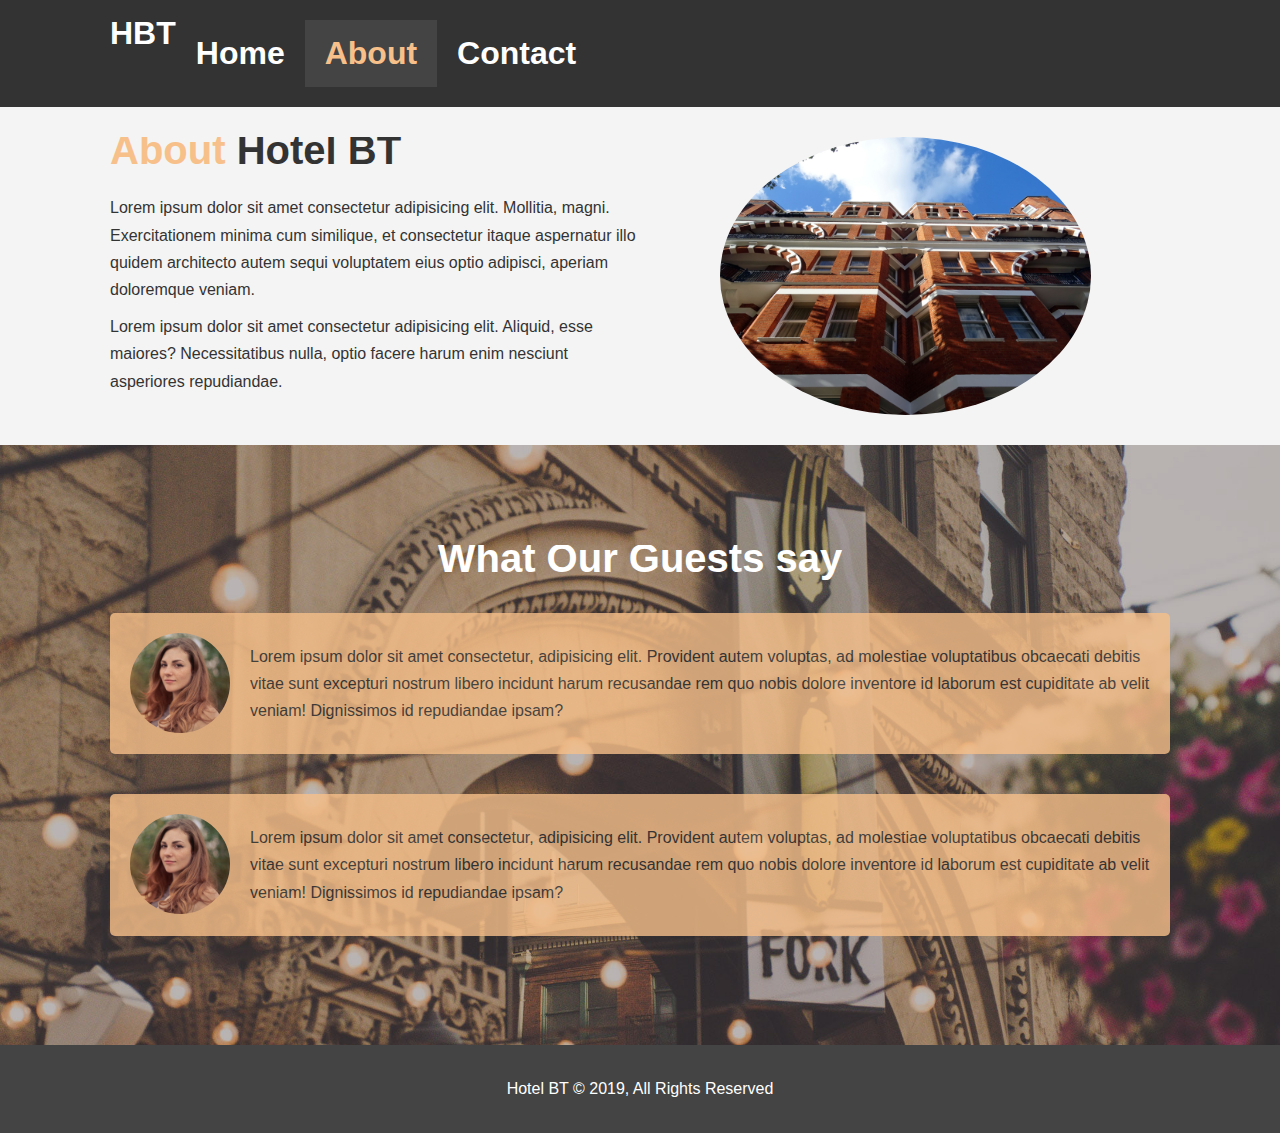
==== about.html @ 4e097f7a "another commit" ====
<!DOCTYPE html>
<html lang="en">
<head>
    <meta charset="UTF-8">
    <meta http-equiv="X-UA-Compatible" content="IE=edge">
    <meta name="description" content="Welcome to the best hotel in Boston Massachusetts ">
    <meta name="keywords" content="hotel, boston, new england hotel">
    <meta name="viewport" content="width=device-width, initial-scale=1.0">
    <link rel="stylesheet" href="./style.css">
    <title>Hotel BT | About  </title>
</head>
<body>
    <header>
        <nav id="navbar">
            <div class="container">
            <h1 class="logo"><a  href="./index.html">HBT</a><h1>
            <ul>
               <li><a href="./index.html">Home</a></li> 
               <li><a class="current" href="./about.html">About</a></li> 
               <li><a href="./contact.html">Contact</a></li> 
            </ul>
        </div>
        </nav>
        </header>

        <section id="about-info" class="bg-light py-3" >
            <div class="container">
                <div class="info-left">
                    <h1 class="l-heading"><span class= "text-primary">About</span> Hotel BT</h1>
                    <p>Lorem ipsum dolor sit amet consectetur adipisicing elit. Mollitia, magni. Exercitationem minima cum similique, et consectetur itaque aspernatur illo quidem architecto autem sequi voluptatem eius optio adipisci, aperiam doloremque veniam.
                    </p>
               <p>Lorem ipsum dolor sit amet consectetur adipisicing elit. Aliquid, esse maiores? Necessitatibus nulla, optio facere harum enim nesciunt asperiores repudiandae.</p>      
                </div>


                <div class="info-right">
                    <img src="./image_resources/photo-2.jpg" alt="hotel"
                </div>
            </div>
        </section>

        <div class="clr"></div>

        <section id="testimonials" class="py-3">
        <div class="container">
            <h2 class="l-heading">What Our Guests say</h2>
            <div class="testimonial bg-primary">
                <img src="./image_resources/person-1.jpg" alt="Mabel">
                <p>Lorem ipsum dolor sit amet consectetur, adipisicing elit. Provident autem voluptas, ad molestiae voluptatibus obcaecati debitis vitae sunt excepturi nostrum libero incidunt harum recusandae rem quo nobis dolore inventore id laborum est cupiditate ab velit veniam! Dignissimos id repudiandae ipsam?</p>
            </div>

              <div class="testimonial bg-primary">
                <img src="./image_resources/person-1.jpg" alt="Mitchelle">
                <p>Lorem ipsum dolor sit amet consectetur, adipisicing elit. Provident autem voluptas, ad molestiae voluptatibus obcaecati debitis vitae sunt excepturi nostrum libero incidunt harum recusandae rem quo nobis dolore inventore id laborum est cupiditate ab velit veniam! Dignissimos id repudiandae ipsam?</p>
            </div>
            


        </div>
        </section>








        



   
       
    
    <footer id="main-footer">
        <p>Hotel BT &copy; 2019, All Rights Reserved</p>
    </footer>






</body>
</html>
---- style.css ----
* {
    margin: 0;
    padding: 0;
    box-sizing: border-box;
}

body, html {
    font-family: 'Segoe UI', Tahoma, Geneva, Verdana, sans-serif;
    line-height: 1.7em;
}

a {
    color: #333;
    text-decoration: none;
}
h1, h2, h3 {
    padding-bottom: 20px;
}

p {
    margin: 10px 0;
}

.container {
    margin: auto;
    max-width: 1100px;
    overflow: auto ;
    padding: 0 20px;
}
#navbar {
    background-color: #333;
    color: #fff;
    overflow: auto;
}

#navbar  a {
     color: #fff;
}

#navbar h1 {
    float: left;
    padding-top: 20px;
}

#navbar ul {
    list-style: none;
    float: right;
}

#navbar ul li {
    float: left;
}

#navbar ul li a {
    display: block;
    padding: 20px;
    text-align: center;
}

#navbar ul li a:hover,
#navbar ul li a.current {
    background-color: #444;
    color: #f7c08a;
}

#showcase {
    background: url('./image_resources/showcase.jpg') no-repeat center center/cover;
    height: 600px;
}

#showcase .showcase-content {
    color: #fff;
    text-align: center;
    padding-top: 170px;
}

#showcase .showcase-content h1 {
    font-size: 60px;
    line-height: 1.2em;
}

#showcase .showcase-content h1 p {
    padding-bottom:20px;
    line-height: 1.7em;
}
.text-primary {
    color: #f7c08a;
}

.lead {
    font-size: 20px;
}

.btn {
    display: inline-block;
    font-size: 18px;
    color: white;
    background: #333;
    padding: 13px 20px;
    border: none;
    cursor: pointer;
}

.btn-light {
    background: #f4f4f4;
    color: #333;
}

.btn:hover {
    background: #f7c08a;
    color: #333;
}

#home-info {
    height: 400px;
}

#home-info .info-img {
    float: left;
    width: 50%;
    background: url('./image_resources/photo-1.jpg') no-repeat;
    min-height: 100%;
} 

#home-info .info-content {
    float: right;
    width: 50%;
    height: 100%;
    text-align: center;
    padding: 50px 30px;
    overflow: hidden ;
}

#home-info .info-content p {
    padding-bottom: 30px;
}

.bg-dark {
    background: #333;
    color: #fff;
}

.bg-light {
    background: #f4f4f4;
    color: #333;
}

.bg-primary {
    color: #333;
    background: #f7c08a;
}

.box {
    float: left;
    width: 33.3%;
    padding: 50px;
    text-align: center;
}
.box i {
    margin-bottom: 10px;
}

#main-footer {
    text-align: center;
    background: #444;
    color: #fff;
    padding: 20px;
}

.clr {
   clear: both; 
}

/* About Page */
#about-info .info-right{
    float: right;
    width: 50%;
    min-height: 100%;
}

#about-info .info-right img {
    width: 70%;
    display: block;
    margin: auto;
    border-radius: 50%;
}

#about-info .info-left {
    float: left;
    width: 50%;
    min-height: 100%;
}


#testimonials{
   height: 600px;
   background: url('./image_resources/test-bg.jpg') no-repeat center center/cover; 
   padding-top: 100px;
}


#testimonials  h2 {
    color: white;
    text-align:center ;
    padding-bottom: 40px;
}

#testimonials .testimonial {
    padding: 20px;
    margin-bottom: 40px;
    border-radius: 5px ;
    opacity: 0.8;
}

#testimonials .testimonial img {
    width: 100px;
    float: left;
    margin-right: 20px;
    border-radius:50% ;
}
/* padding */
.py-1 { padding: 10px 0;}
.py-2 { padding: 20px 0;}
.py-3 { padding: 30px 0;}

.l-heading {
    font-size: 40px;
}
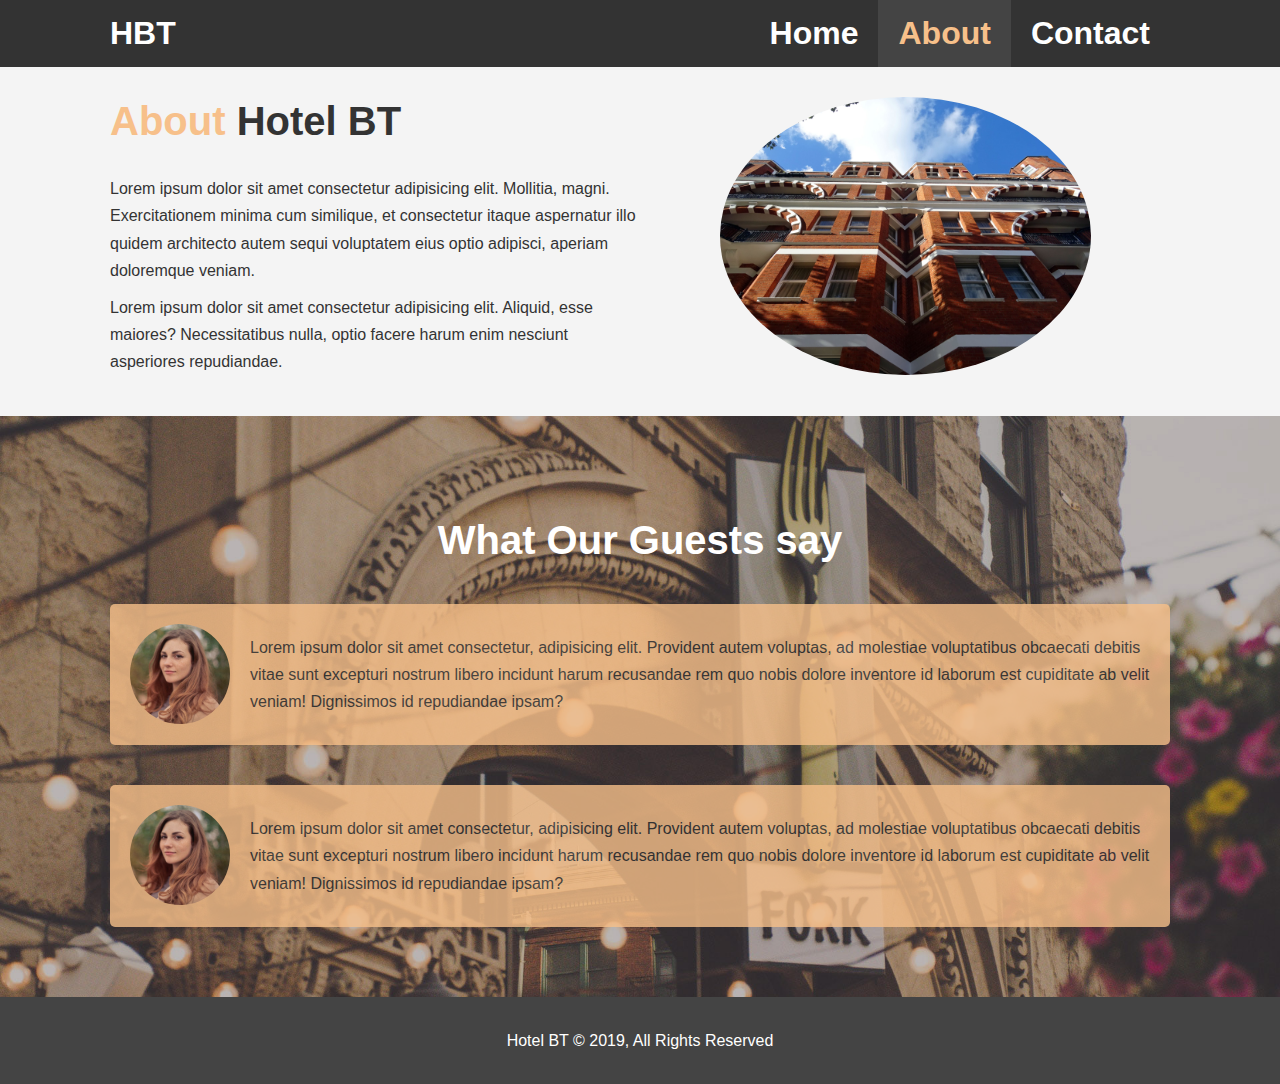
==== commit 541b7247: "another commit" ====
--- a/about.html
+++ b/about.html
@@ -7,6 +7,7 @@
     <meta name="keywords" content="hotel, boston, new england hotel">
     <meta name="viewport" content="width=device-width, initial-scale=1.0">
     <link rel="stylesheet" href="./style.css">
+     <link rel="stylesheet" media="screen and (max-width: 768px)" href="./mobile.css">
     <title>Hotel BT | About  </title>
 </head>
 <body>
@@ -57,21 +58,7 @@
 
 
         </div>
-        </section>
-
-
-
-
-
-
-
-
-        
-
-
-
-   
-       
+    </section>
     
     <footer id="main-footer">
         <p>Hotel BT &copy; 2019, All Rights Reserved</p>
--- a/style.css
+++ b/style.css
@@ -37,7 +37,7 @@
      color: #fff;
 }
 
-#navbar h1 {
+#navbar .logo {
     float: left;
     padding-top: 20px;
 }
@@ -112,7 +112,7 @@
 }
 
 #home-info {
-    height: 400px;
+    height: 450px;
 }
 
 #home-info .info-img {
@@ -193,7 +193,7 @@
 
 
 #testimonials{
-   height: 600px;
+   height: 100%;
    background: url('./image_resources/test-bg.jpg') no-repeat center center/cover; 
    padding-top: 100px;
 }
@@ -218,6 +218,34 @@
     margin-right: 20px;
     border-radius:50% ;
 }
+
+#contact-form .form-group {
+    margin-bottom: 20px;
+}
+
+#contact-form label {
+    display:block ;
+    margin-bottom: 5px;
+}
+
+#contact-form input,
+ #contact-form textarea {
+     width: 100%;
+     padding: 10px;
+     border: 1px #ddd solid;
+}
+
+#contact-form textarea {
+height: 200px;
+}
+
+#contact-form input:focus,
+ #contact-form textarea {
+ outline: none;
+ border: #f7c08a;
+ }
+
+
 /* padding */
 .py-1 { padding: 10px 0;}
 .py-2 { padding: 20px 0;}
@@ -225,6 +253,7 @@
 
 .l-heading {
     font-size: 40px;
+    line-height: 1.2;
 }
 
  
--- a/mobile.css
+++ b/mobile.css
@@ -0,0 +1,44 @@
+#navbar .logo {
+    float: none;
+    text-align: center;
+}
+
+#navbar ul, #navbar ul li {
+    float: none;
+}
+
+#navbar ul li a {
+    padding: 5px;
+    border-bottom: #444 dotted 1px;
+}
+
+#home-info .info-img {
+    display: none;
+} 
+
+#home-info .info-content {
+    float: none;
+    width: 100%;
+}
+
+.box {
+    float: none;
+    width: 100%;
+}
+
+#about-info .info-right, #about-info .info-left {
+    float: none;
+    width: 100%;
+}
+
+#about-info .info-right {
+    margin-top: 30px;
+}
+
+#contact-info .box {
+    border-bottom: #444 dotted 1px;
+}
+
+.l-heading {
+    text-align: center;
+}